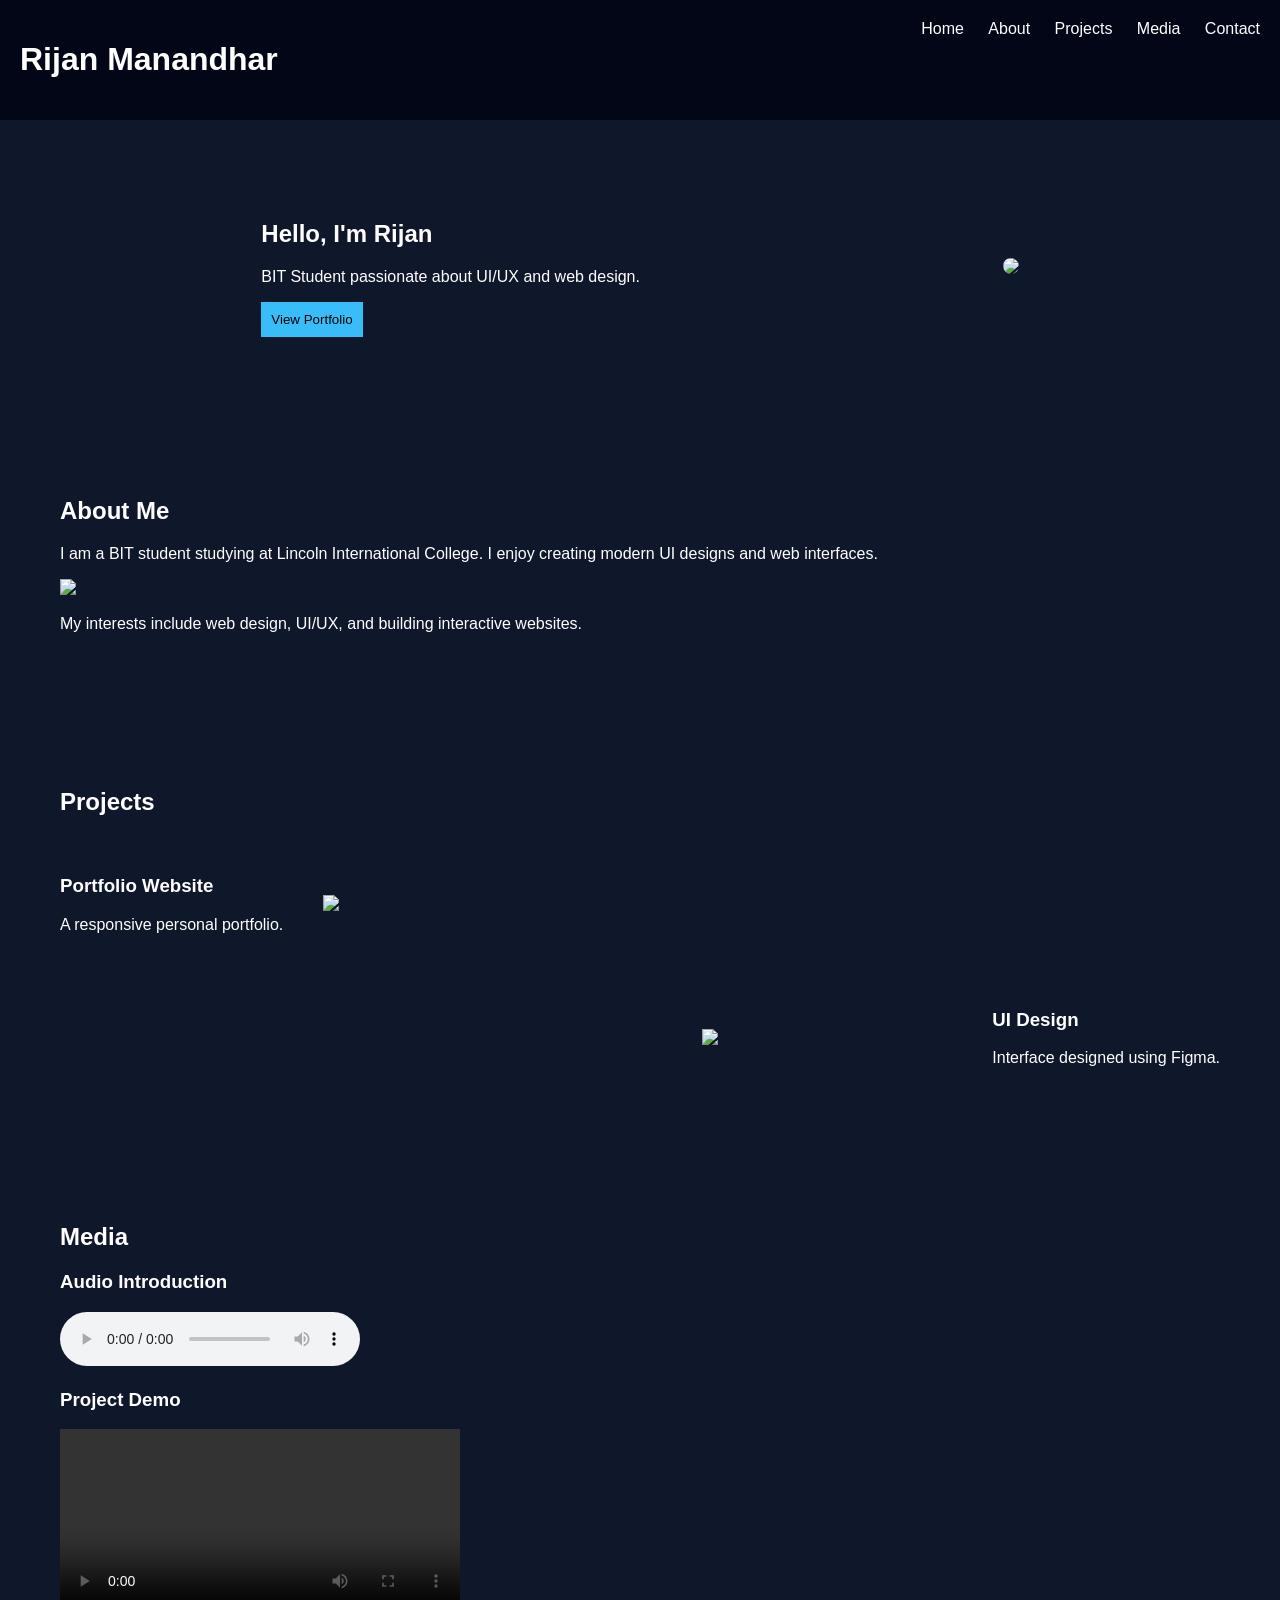
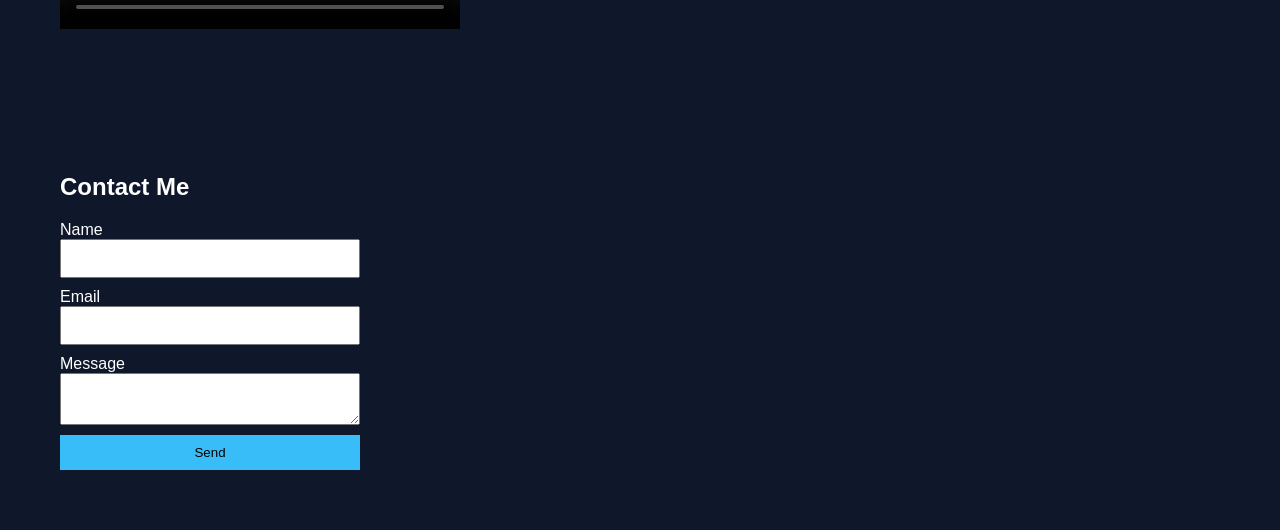
==== index.html @ 34f44b79 "Portfolio update" ====
<!DOCTYPE html>
<html>
<head>
<title>Rijan Portfolio</title>
<link rel="stylesheet" href="css/style.css">
</head>

<body>

<header>
<h1>Rijan Manandhar</h1>

<nav>
<a href="#home">Home</a>
<a href="#about">About</a>
<a href="#projects">Projects</a>
<a href="#media">Media</a>
<a href="#contact">Contact</a>
</nav>
</header>

<!-- HERO SPLIT LAYOUT -->
<section id="home" class="hero">

<div class="hero-text">
<h2>Hello, I'm Rijan</h2>
<p>BIT Student passionate about UI/UX and web design.</p>
<button>View Portfolio</button>
</div>

<div class="hero-img">
<img src="images/profile.jpg">
</div>

</section>

<!-- ABOUT (F LAYOUT STYLE) -->

<section id="about">

<h2>About Me</h2>

<p>
I am a BIT student studying at Lincoln International College.
I enjoy creating modern UI designs and web interfaces.
</p>

<img src="images/about.jpg">

<p>
My interests include web design, UI/UX, and building interactive websites.
</p>

</section>

<!-- PROJECTS ZIGZAG LAYOUT -->

<section id="projects">

<h2>Projects</h2>

<div class="project">
<div>
<h3>Portfolio Website</h3>
<p>A responsive personal portfolio.</p>
</div>

<img src="images/project1.jpg">
</div>

<div class="project reverse">
<div>
<h3>UI Design</h3>
<p>Interface designed using Figma.</p>
</div>

<img src="images/project2.jpg">
</div>

</section>

<!-- AUDIO & VIDEO -->

<section id="media">

<h2>Media</h2>

<h3>Audio Introduction</h3>

<audio controls>
<source src="audio/intro.mp3">
</audio>

<h3>Project Demo</h3>

<video width="400" controls>
<source src="video/demo.mp4">
</video>

</section>

<!-- CONTACT FORM -->

<section id="contact">

<h2>Contact Me</h2>

<form id="contactForm">

<label>Name</label>
<input type="text" required>

<label>Email</label>
<input type="email" required>

<label>Message</label>
<textarea required></textarea>

<button type="submit">Send</button>

</form>

</section>

<script src="js/script.js"></script>

</body>
</html>
---- css/style.css ----
body{
font-family:Arial;
margin:0;
background:#0f172a;
color:white;
}

header{
display:flex;
justify-content:space-between;
padding:20px;
background:#020617;
}

nav a{
color:white;
margin-left:20px;
text-decoration:none;
}

.hero{
display:flex;
align-items:center;
justify-content:space-around;
padding:80px;
}

.hero img{
width:300px;
border-radius:10px;
}

section{
padding:60px;
}

.project{
display:flex;
align-items:center;
gap:40px;
margin-top:40px;
}

.project img{
width:250px;
}

.reverse{
flex-direction:row-reverse;
}

form{
display:flex;
flex-direction:column;
width:300px;
}

input, textarea{
margin-bottom:10px;
padding:10px;
}

button{
padding:10px;
background:#38bdf8;
border:none;
cursor:pointer;
}
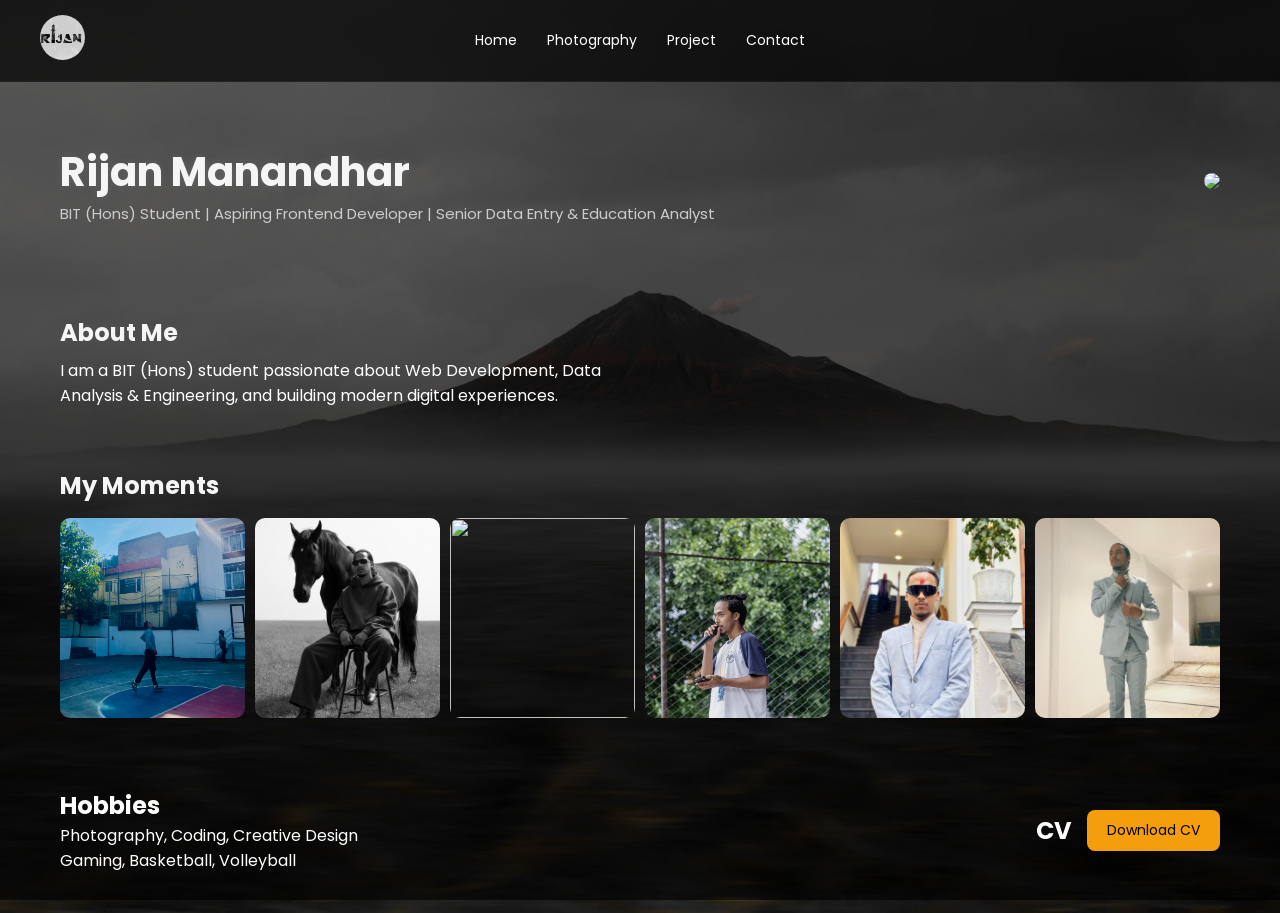
==== commit 6abb8d11: "Portfolio" ====
--- a/index.html
+++ b/index.html
@@ -1,128 +1,82 @@
 <!DOCTYPE html>
-<html>
+<html lang="en">
 <head>
-<title>Rijan Portfolio</title>
-<link rel="stylesheet" href="css/style.css">
+  <meta charset="UTF-8">
+  <meta name="viewport" content="width=device-width, initial-scale=1.0">
+  <title>Rijan Portfolio</title>
+
+  <!-- FONT -->
+  <link href="https://fonts.googleapis.com/css2?family=Poppins:wght@300;400;600&display=swap" rel="stylesheet">
+
+  <link rel="stylesheet" href="css/style.css">
 </head>
 
 <body>
 
-<header>
-<h1>Rijan Manandhar</h1>
+  <!-- NAVBAR -->
+  <nav class="nav">
+    <a href="index.html">
+      <img src="media/logo/IMG_6843.JPG.jpeg" class="nav-logo">
+    </a>
 
-<nav>
-<a href="#home">Home</a>
-<a href="#about">About</a>
-<a href="#projects">Projects</a>
-<a href="#media">Media</a>
-<a href="#contact">Contact</a>
-</nav>
-</header>
+    <div class="nav-links">
+      <a href="index.html">Home</a>
+      <a href="photography.html">Photography</a>
+      <a href="project.html">Project</a>
+      <a href="contact.html">Contact</a>
+    </div>
+  </nav>
 
-<!-- HERO SPLIT LAYOUT -->
-<section id="home" class="hero">
+  <!-- HERO -->
+  <section class="hero">
+    <div class="hero-text">
+      <h1>Rijan Manandhar</h1>
+      <p>BIT (Hons) Student | Aspiring Frontend Developer | Senior Data Entry & Education Analyst</p>
+    </div>
 
-<div class="hero-text">
-<h2>Hello, I'm Rijan</h2>
-<p>BIT Student passionate about UI/UX and web design.</p>
-<button>View Portfolio</button>
-</div>
+    <div class="hero-img">
+      <img src="media/self/me1.jpeg">
+    </div>
+  </section>
 
-<div class="hero-img">
-<img src="images/profile.jpg">
-</div>
+  <!-- ABOUT -->
+  <section class="about">
+    <h2>About Me</h2>
+    <p>
+      I am a BIT (Hons) student passionate about Web Development,
+      Data Analysis & Engineering, and building modern digital experiences.
+    </p>
+  </section>
 
-</section>
+  <!-- GALLERY -->
+  <section class="gallery">
+    <h2>My Moments</h2>
 
-<!-- ABOUT (F LAYOUT STYLE) -->
+    <div class="gallery-grid">
+      <img src="media/self/me7.JPG">
+      <img src="media/self/me2.PNG">
+      <img src="media/self/me3.jpeg">
+      <img src="media/self/me4.jpeg">
+      <img src="media/self/me5.png">
+      <img src="media/self/me6.JPG">
+    </div>
+  </section>
 
-<section id="about">
+  <!-- HOBBIES + CV -->
+  <section class="split">
 
-<h2>About Me</h2>
+    <div class="left">
+      <h2>Hobbies</h2>
+      <p>Photography, Coding, Creative Design</p>
+      <p>Gaming, Basketball, Volleyball</p>
+    </div>
 
-<p>
-I am a BIT student studying at Lincoln International College.
-I enjoy creating modern UI designs and web interfaces.
-</p>
+    <div class="cv-box">
+      <h2>CV</h2>
+      <a href="Rijan - CV.pdf" class="btn" target="_blank">Download CV</a>
+    </div>
 
-<img src="images/about.jpg">
-
-<p>
-My interests include web design, UI/UX, and building interactive websites.
-</p>
-
-</section>
-
-<!-- PROJECTS ZIGZAG LAYOUT -->
-
-<section id="projects">
-
-<h2>Projects</h2>
-
-<div class="project">
-<div>
-<h3>Portfolio Website</h3>
-<p>A responsive personal portfolio.</p>
-</div>
-
-<img src="images/project1.jpg">
-</div>
-
-<div class="project reverse">
-<div>
-<h3>UI Design</h3>
-<p>Interface designed using Figma.</p>
-</div>
-
-<img src="images/project2.jpg">
-</div>
-
-</section>
-
-<!-- AUDIO & VIDEO -->
-
-<section id="media">
-
-<h2>Media</h2>
-
-<h3>Audio Introduction</h3>
-
-<audio controls>
-<source src="audio/intro.mp3">
-</audio>
-
-<h3>Project Demo</h3>
-
-<video width="400" controls>
-<source src="video/demo.mp4">
-</video>
-
-</section>
-
-<!-- CONTACT FORM -->
-
-<section id="contact">
-
-<h2>Contact Me</h2>
-
-<form id="contactForm">
-
-<label>Name</label>
-<input type="text" required>
-
-<label>Email</label>
-<input type="email" required>
-
-<label>Message</label>
-<textarea required></textarea>
-
-<button type="submit">Send</button>
-
-</form>
-
-</section>
-
-<script src="js/script.js"></script>
+  </section>
 
 </body>
 </html>
--- a/css/style.css
+++ b/css/style.css
@@ -1,68 +1,734 @@
-body{
-font-family:Arial;
-margin:0;
-background:#0f172a;
-color:white;
-}
-
-header{
-display:flex;
-justify-content:space-between;
-padding:20px;
-background:#020617;
-}
-
-nav a{
-color:white;
-margin-left:20px;
-text-decoration:none;
-}
-
-.hero{
-display:flex;
-align-items:center;
-justify-content:space-around;
-padding:80px;
-}
-
-.hero img{
-width:300px;
-border-radius:10px;
-}
-
-section{
-padding:60px;
-}
-
-.project{
-display:flex;
-align-items:center;
-gap:40px;
-margin-top:40px;
-}
-
-.project img{
-width:250px;
-}
-
-.reverse{
-flex-direction:row-reverse;
-}
-
-form{
-display:flex;
-flex-direction:column;
-width:300px;
-}
-
-input, textarea{
-margin-bottom:10px;
-padding:10px;
-}
-
-button{
-padding:10px;
-background:#38bdf8;
-border:none;
-cursor:pointer;
+/* RESET */
+* {
+  margin: 0;
+  padding: 0;
+  box-sizing: border-box;
+}
+
+/* BODY */
+body {
+  font-family: 'Poppins', sans-serif;
+  background: url('../media/background/d47a7f168730387.643fc81f4e10a.webp') no-repeat center center/cover;
+  color: #e5e5e5;
+}
+
+/* 🔥 DARK OVERLAY (IMPORTANT) */
+body::before {
+  content: "";
+  position: fixed;
+  inset: 0;
+  background: rgba(0,0,0,0.65);
+  z-index: -1;
+}
+
+/* NAVBAR */
+.nav {
+  position: relative;
+  display: flex;
+  align-items: center;
+  padding: 15px 40px;
+  background: rgba(0,0,0,0.6);
+  backdrop-filter: blur(6px);
+  border-bottom: 1px solid rgba(255,255,255,0.05);
+}
+
+/* LOGO */
+.nav-logo {
+  width: 45px;
+  height: 45px;
+  border-radius: 50%;
+  object-fit: cover;
+  z-index: 2;
+}
+
+/* CENTER NAV */
+.nav-links {
+  position: absolute;
+  left: 50%;
+  transform: translateX(-50%);
+  display: flex;
+  gap: 30px;
+}
+
+/* NAV LINKS */
+.nav a {
+  color: #dcdcdc;
+  text-decoration: none;
+  font-size: 16px;
+  transition: 0.3s;
+}
+
+.nav a:hover {
+  color: #f59e0b; /* 🔥 warm tone */
+}
+
+/* HERO */
+.hero {
+  display: flex;
+  justify-content: space-between;
+  align-items: center;
+  padding: 50px 60px 30px;
+  gap: 20px;
+}
+
+.hero-text h1 {
+  font-size: 42px;
+  color: #f5f5f5;
+  text-shadow: 0 0 10px rgba(255,255,255,0.1);
+}
+
+.hero-text p {
+  color: #b0b0b0;
+  font-size: 15px;
+}
+
+.hero-img img {
+  width: 200px;
+  border-radius: 20px;
+}
+
+/* ABOUT */
+.about {
+  padding: 20px 60px;
+  max-width: 650px;
+}
+
+.about h2 {
+  margin-bottom: 8px;
+  color: #f5f5f5;
+}
+
+/* GALLERY */
+.gallery {
+  padding: 30px 60px;
+}
+
+.gallery h2 {
+  margin-bottom: 15px;
+  color: #f5f5f5;
+}
+
+.gallery-grid {
+  display: grid;
+  grid-template-columns: repeat(auto-fit, minmax(180px, 1fr));
+  gap: 12px;
+}
+
+.gallery-grid img {
+  width: 100%;
+  height: 200px;
+  object-fit: cover;
+  border-radius: 10px;
+  transition: 0.3s;
+}
+
+.gallery-grid img:hover {
+  transform: scale(1.05);
+}
+
+/* SPLIT */
+.split {
+  display: flex;
+  align-items: center;
+  justify-content: space-between;
+  padding: 30px 60px 60px;
+  gap: 40px;
+}
+
+.left {
+  flex: 1;
+}
+
+/* CV BOX */
+.cv-box {
+  display: flex;
+  align-items: center;
+  gap: 15px;
+}
+
+/* 🔥 BUTTON (MATCHED COLOR) */
+.btn {
+  padding: 8px 18px;
+  background: rgba(245, 158, 11, 0.9);
+  color: #111;
+  text-decoration: none;
+  border-radius: 6px;
+  font-size: 14px;
+  transition: 0.3s;
+}
+
+.btn:hover {
+  background: rgba(245, 158, 11, 1);
+}
+
+/* RESPONSIVE */
+@media (max-width: 768px) {
+
+  .hero {
+    flex-direction: column;
+    text-align: center;
+  }
+
+  .split {
+    flex-direction: column;
+    align-items: flex-start;
+  }
+
+  .cv-box {
+    margin-top: 10px;
+  }
+
+  .nav {
+    flex-direction: column;
+    gap: 10px;
+  }
+
+  .nav-links {
+    position: static;
+    transform: none;
+  }
+
+}
+
+/* PHOTO HERO */
+.photo-hero {
+  text-align: center;
+  padding: 60px 20px 30px;
+}
+
+.photo-hero h1 {
+  font-size: 40px;
+  color: #f5f5f5;
+}
+
+.photo-hero p {
+  color: #aaa;
+  margin-top: 8px;
+}
+
+/* PHOTO GALLERY */
+.photo-gallery {
+  padding: 20px 60px 60px;
+}
+
+/* 🔥 MASONRY STYLE */
+.photo-grid {
+  column-count: 3;
+  column-gap: 15px;
+}
+
+/* IMAGES */
+.photo-grid img {
+  width: 100%;
+  margin-bottom: 15px;
+  border-radius: 12px;
+  transition: 0.3s;
+  cursor: pointer;
+}
+
+/* HOVER EFFECT */
+.photo-grid img:hover {
+  transform: scale(1.03);
+}
+
+/* RESPONSIVE */
+@media (max-width: 900px) {
+  .photo-grid {
+    column-count: 2;
+  }
+}
+
+@media (max-width: 500px) {
+  .photo-grid {
+    column-count: 1;
+  }
+}
+/* VIDEO SECTION */
+.photo-video {
+  padding: 30px 60px;
+  text-align: center;
+}
+
+.photo-video h2 {
+  color: #f5f5f5;
+  margin-bottom: 20px;
+}
+
+/* VIDEO BOX */
+.video-container {
+  max-width: 900px;
+  margin: auto;
+  border-radius: 12px;
+  overflow: hidden;
+}
+
+/* VIDEO STYLE */
+.video-container video {
+  width: 100%;
+  border-radius: 12px;
+}
+
+/* PROJECT VIDEO SECTION */
+.project-video-section {
+  padding: 30px 60px;
+  text-align: center;
+}
+
+.project-video-section h2 {
+  margin-bottom: 20px;
+  color: #f5f5f5;
+}
+
+/* VIDEO */
+.video-container {
+  max-width: 800px;
+  margin: auto;
+  border-radius: 12px;
+  overflow: hidden;
+  box-shadow: 0 10px 40px rgba(0,0,0,0.6);
+}
+
+.video-container video {
+  width: 100%;
+}
+
+/* DESCRIPTION */
+.project-description {
+  padding: 30px 60px;
+  max-width: 800px;
+}
+
+.project-description h2 {
+  margin-bottom: 10px;
+}
+
+.project-description p {
+  color: #bbb;
+  margin-bottom: 15px;
+}
+
+.project-description ul {
+  list-style: none;
+  color: #ddd;
+}
+
+.project-description li {
+  margin-bottom: 8px;
+}
+
+/* SCREENSHOTS GRID */
+.project-grid img {
+  border-radius: 12px;
+}
+
+/* CENTER UTIL */
+.center {
+  text-align: center;
+  max-width: 800px;
+  margin: auto;
+  padding: 60px 20px 20px;
+}
+
+/* HERO */
+.project-hero h1 {
+  font-size: 44px;
+  color: #f5f5f5;
+}
+
+.project-hero p {
+  color: #aaa;
+}
+
+/* VIDEO FULL */
+.project-video {
+  padding: 20px 0;
+}
+
+.project-video video {
+  width: 100%;
+  max-height: 500px;
+  object-fit: cover;
+}
+
+/* DESCRIPTION */
+.project-description p {
+  color: #bbb;
+  margin-top: 10px;
+}
+
+/* FEATURES TAGS */
+.features {
+  margin-top: 20px;
+  display: flex;
+  flex-wrap: wrap;
+  gap: 10px;
+  justify-content: center;
+}
+
+.features span {
+  background: rgba(255,255,255,0.08);
+  padding: 6px 12px;
+  border-radius: 20px;
+  font-size: 13px;
+}
+
+/* SCREEN SECTION */
+.project-screens {
+  padding: 40px 60px;
+}
+
+.project-screens h2 {
+  text-align: center;
+  margin-bottom: 30px;
+}
+
+/* LAYOUT */
+.screens-layout {
+  display: flex;
+  gap: 20px;
+}
+
+/* MAIN SCREEN */
+.screen-main {
+  flex: 2;
+}
+
+.screen-main img {
+  width: 100%;
+  border-radius: 12px;
+}
+
+.screen-main p {
+  margin-top: 8px;
+  color: #aaa;
+}
+
+/* SIDE SCREENS */
+.screen-side {
+  flex: 1;
+  display: flex;
+  flex-direction: column;
+  gap: 15px;
+}
+
+.screen-side img {
+  width: 100%;
+  border-radius: 10px;
+}
+
+.screen-side p {
+  font-size: 13px;
+  color: #aaa;
+  margin-top: 4px;
+}
+
+/* HOVER */
+.screen-main img:hover,
+.screen-side img:hover {
+  transform: scale(1.02);
+  transition: 0.3s;
+}
+
+/* RESPONSIVE */
+@media (max-width: 768px) {
+  .screens-layout {
+    flex-direction: column;
+  }
+}
+
+/* RESET */
+* {
+  margin: 0;
+  padding: 0;
+  box-sizing: border-box;
+}
+
+/* BODY */
+body {
+  font-family: 'Poppins', sans-serif;
+  background: url('../media/background/d47a7f168730387.643fc81f4e10a.webp') no-repeat center center/cover;
+  color: white;
+}
+
+/* NAVBAR */
+.nav {
+  position: relative;
+  display: flex;
+  align-items: center;
+  padding: 15px 40px;
+  background: rgba(0, 0, 0, 0.7);
+  backdrop-filter: blur(10px);
+}
+
+/* LOGO */
+.nav-logo {
+  width: 45px;
+  height: 45px;
+  border-radius: 50%;
+  object-fit: cover;
+}
+
+/* CENTER NAV LINKS */
+.nav-links {
+  position: absolute;
+  left: 50%;
+  transform: translateX(-50%);
+  display: flex;
+  gap: 30px;
+}
+
+.nav a {
+  color: white;
+  text-decoration: none;
+  font-size: 14px;
+  transition: 0.3s;
+}
+
+.nav a:hover {
+  color: #f59e0b;
+}
+
+/* HERO */
+.hero {
+  display: flex;
+  justify-content: space-between;
+  align-items: center;
+  padding: 60px;
+}
+
+.hero-text h1 {
+  font-size: 40px;
+}
+
+.hero-text p {
+  color: #ccc;
+}
+
+.hero-img img {
+  width: 220px;
+  border-radius: 20px;
+}
+
+/* ABOUT */
+.about {
+  padding: 30px 60px;
+  max-width: 700px;
+}
+
+/* GALLERY */
+.gallery {
+  padding: 30px 60px;
+}
+
+.gallery-grid {
+  display: grid;
+  grid-template-columns: repeat(auto-fit, minmax(180px, 1fr));
+  gap: 10px;
+}
+
+.gallery-grid img {
+  width: 100%;
+  height: 200px;
+  object-fit: cover;
+  border-radius: 10px;
+  transition: 0.3s;
+}
+
+.gallery-grid img:hover {
+  transform: scale(1.05);
+}
+
+/* SPLIT SECTION */
+.split {
+  display: flex;
+  justify-content: space-between;
+  padding: 40px 60px;
+  gap: 40px;
+}
+
+.left {
+  flex: 1;
+}
+
+.cv-box {
+  display: flex;
+  align-items: center;
+  gap: 15px;
+}
+
+/* BUTTON */
+.btn {
+  padding: 10px 20px;
+  background: #f59e0b;
+  color: black;
+  text-decoration: none;
+  border-radius: 8px;
+  font-size: 14px;
+  transition: 0.3s;
+}
+
+.btn:hover {
+  background: #d97706;
+}
+
+/* PROJECT HERO */
+.project-hero {
+  text-align: center;
+  padding: 60px 20px 20px;
+}
+
+.project-hero h1 {
+  font-size: 42px;
+}
+
+.project-hero p {
+  color: #aaa;
+}
+
+/* VIDEO */
+.project-video video {
+  width: 100%;
+  max-height: 500px;
+  object-fit: cover;
+}
+
+/* DESCRIPTION */
+.project-description {
+  max-width: 800px;
+  margin: auto;
+  padding: 40px 20px;
+}
+
+.project-description p {
+  color: #bbb;
+}
+
+/* TAGS */
+.features {
+  margin-top: 20px;
+  display: flex;
+  flex-wrap: wrap;
+  gap: 10px;
+}
+
+.features span {
+  background: rgba(255,255,255,0.08);
+  padding: 6px 12px;
+  border-radius: 20px;
+  font-size: 13px;
+}
+
+/* SCREEN LAYOUT */
+.project-screens {
+  padding: 40px 60px;
+}
+
+.screens-layout {
+  display: flex;
+  gap: 20px;
+}
+
+.screen-main {
+  flex: 2;
+}
+
+.screen-main img {
+  width: 100%;
+  border-radius: 12px;
+}
+
+.screen-side {
+  flex: 1;
+  display: flex;
+  flex-direction: column;
+  gap: 15px;
+}
+
+.screen-side img {
+  width: 100%;
+  border-radius: 10px;
+}
+
+/* CONTACT */
+.contact-hero {
+  text-align: center;
+  padding: 60px 20px 20px;
+}
+
+.contact-container {
+  display: flex;
+  gap: 40px;
+  padding: 40px 60px;
+}
+
+/* LEFT */
+.contact-info {
+  flex: 1;
+}
+
+.contact-info p {
+  margin-bottom: 10px;
+  color: #ccc;
+}
+
+.contact-info a {
+  color: #e6e6e6;
+  text-decoration: none;
+}
+
+/* FORM */
+.form {
+  display: flex;
+  flex-direction: column;
+  gap: 12px;
+}
+
+.form input,
+.form textarea {
+  padding: 12px;
+  border-radius: 8px;
+  border: none;
+  background: rgba(255,255,255,0.08);
+  color: white;
+}
+
+.form input::placeholder,
+.form textarea::placeholder {
+  color: #aaa;
+}
+
+.form input:focus,
+.form textarea:focus {
+  outline: 1px solid #f59e0b;
+}
+
+/* RESPONSIVE */
+@media (max-width: 768px) {
+
+  .hero {
+    flex-direction: column;
+    text-align: center;
+  }
+
+  .split {
+    flex-direction: column;
+  }
+
+  .screens-layout {
+    flex-direction: column;
+  }
+
+  .contact-container {
+    flex-direction: column;
+  }
+
+  .nav {
+    flex-direction: column;
+    gap: 10px;
+  }
+
+  .nav-links {
+    position: static;
+    transform: none;
+  }
 }
